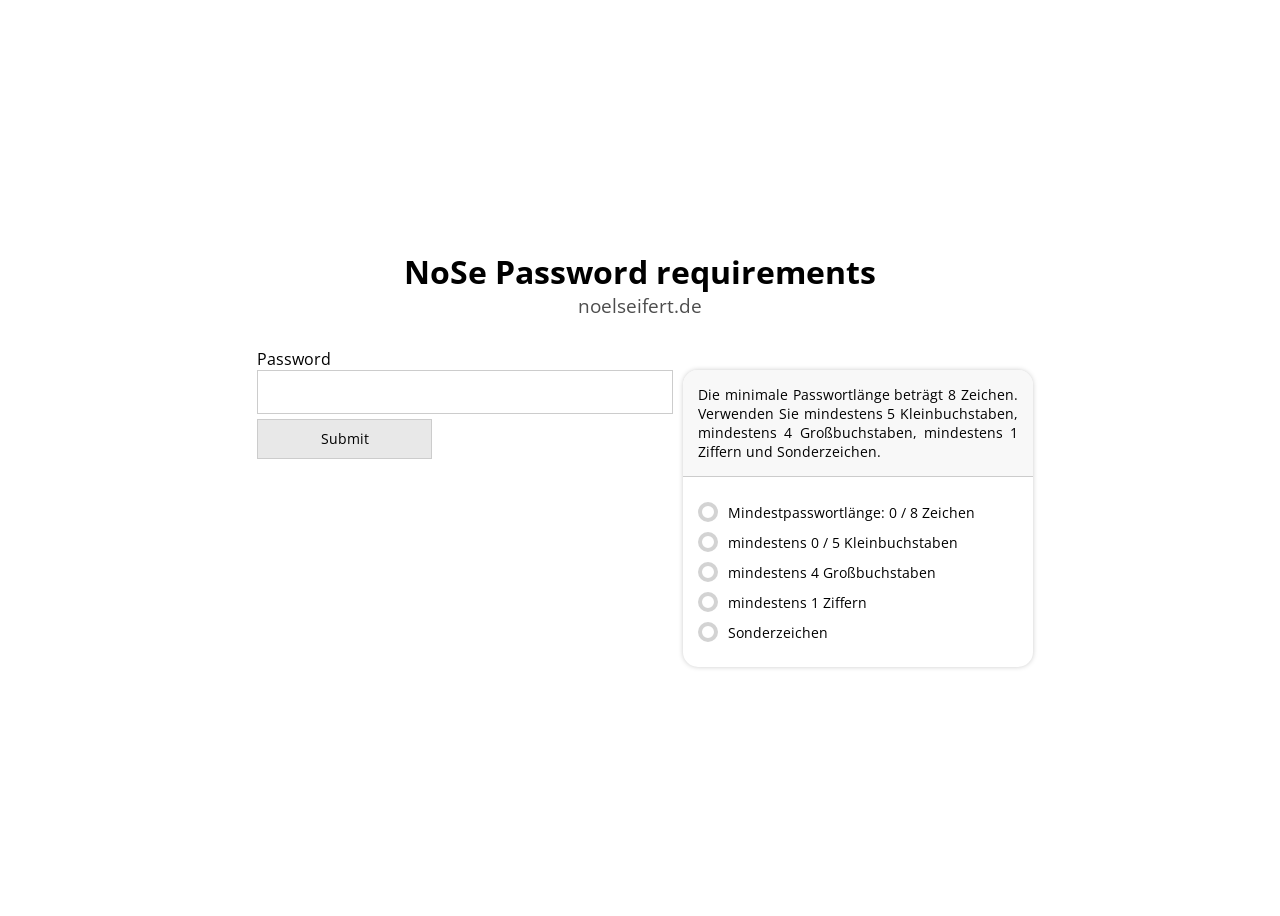
==== index.html @ 2f5efb97 "renamed demo.html to index.html (for GitHub Pages)" ====
<!DOCTYPE html>
<html lang="de">
<head>
    <meta charset="UTF-8">
    <title>NoSe Password requirements check</title>
    <link rel="stylesheet" type="text/css" href="/src/PWrequirements.css">
    <style type="text/css">
        body {
            display: flex;
            justify-content: center;
            align-items: center;
            height: 100vh;
            flex-direction: column;
        }
        h1, h3, a {
            font-family: "Open Sans";
            text-align: center;
            margin: 0;
            color: black;
            text-decoration: none;
        }
        h3 a{
            font-weight: lighter;
            color: #4d4d4d
        }
        form {
            margin-top: 30px;
        }
        label {
            font-family: "Open Sans";
            font-size: 16px;
        }

        input {
            border: solid 1px #ccc;
            height: 40px;
            font-size: 22px;
            line-height: 22px;
            padding-inline: 7px;
        }

        button {
            height: 40px;
            width: 175px;
            border: solid 1px #ccc;
            margin-top: 5px;
            background-color: #e8e8e8;
            font-family: "Open Sans";
            font-size: 14px;
        }
    </style>
</head>
<body>
<script src="https://ajax.googleapis.com/ajax/libs/jquery/3.6.0/jquery.min.js"></script>
<div>
    <h1>NoSe Password requirements</h1>
    <h3><a href="noelseifert.de">noelseifert.de</a></h3>
</div>
<form id="PWreq-form" action="" method="post">
    <div style="width: fit-content">
        <label>Password</label><br/>
        <input id="PWreq-PW" type="password" style="width: 400px">
    </div>
    <button>Submit</button>
</form>

<script type="text/javascript" src="/src/PWrequirements.js"></script>
<script type="text/javascript">
    $(function () {
        $("input[type=password]").PWrequire({
            useLowercase: 5,
            useNumbers: 1,
            useUppercase: 4,
            useSpecial: -1,
            minCharacter: 8,
            maxCharacter: 0,
            minCharacterDisplayType: "advanced",
            lowercaseDisplayType: "advanced"
        });
    })
</script>
</body>
</html>
---- src/PWrequirements.css ----
@import url("https://fonts.googleapis.com/css2?family=Open+Sans&display=swap");
.PWreq-hint {
  height: fit-content;
  width: 350px;
  box-shadow: 0 0 5px #ccc;
  text-align: justify;
  font-family: "Open Sans", sans-serif;
  font-size: 14px;
  border-radius: 15px;
  position: relative;
  z-index: 1000;
  left: 10px;
  float: right;
  background-color: #fff;
}
.PWreq-hint .PWreq-inner .PWreq-Explanation {
  background-color: #f8f8f8;
  color: black;
  padding: 15px;
  border-start-start-radius: 15px;
  border-start-end-radius: 15px;
  border-bottom: solid #ccc 1px;
}
.PWreq-hint .PWreq-inner .PWreq-requirements ul {
  list-style: none;
  margin: 0;
  padding: 15px;
}
.PWreq-hint .PWreq-inner .PWreq-requirements ul .PWreq-item {
  margin-block: 10px;
}
.PWreq-hint .PWreq-inner .PWreq-requirements ul .PWreq-item.satisfied::before {
  content: "";
  display: inline-flex;
  height: 12px;
  width: 12px;
  border-radius: 12px;
  background-color: forestgreen;
  border: solid 4px forestgreen;
  margin-right: 10px;
}
.PWreq-hint .PWreq-inner .PWreq-requirements ul .PWreq-item.surplus::before {
  content: "";
  display: inline-flex;
  height: 12px;
  width: 12px;
  border-radius: 12px;
  background-color: #f14646;
  border: solid 3px #f14646;
  margin-right: 10px;
}
.PWreq-hint .PWreq-inner .PWreq-requirements ul .PWreq-item::before {
  content: "";
  display: inline-flex;
  height: 12px;
  width: 12px;
  border-radius: 12px;
  background-color: transparent;
  border: solid 4px lightgray;
  margin-right: 10px;
}

/*# sourceMappingURL=PWrequirements.css.map */
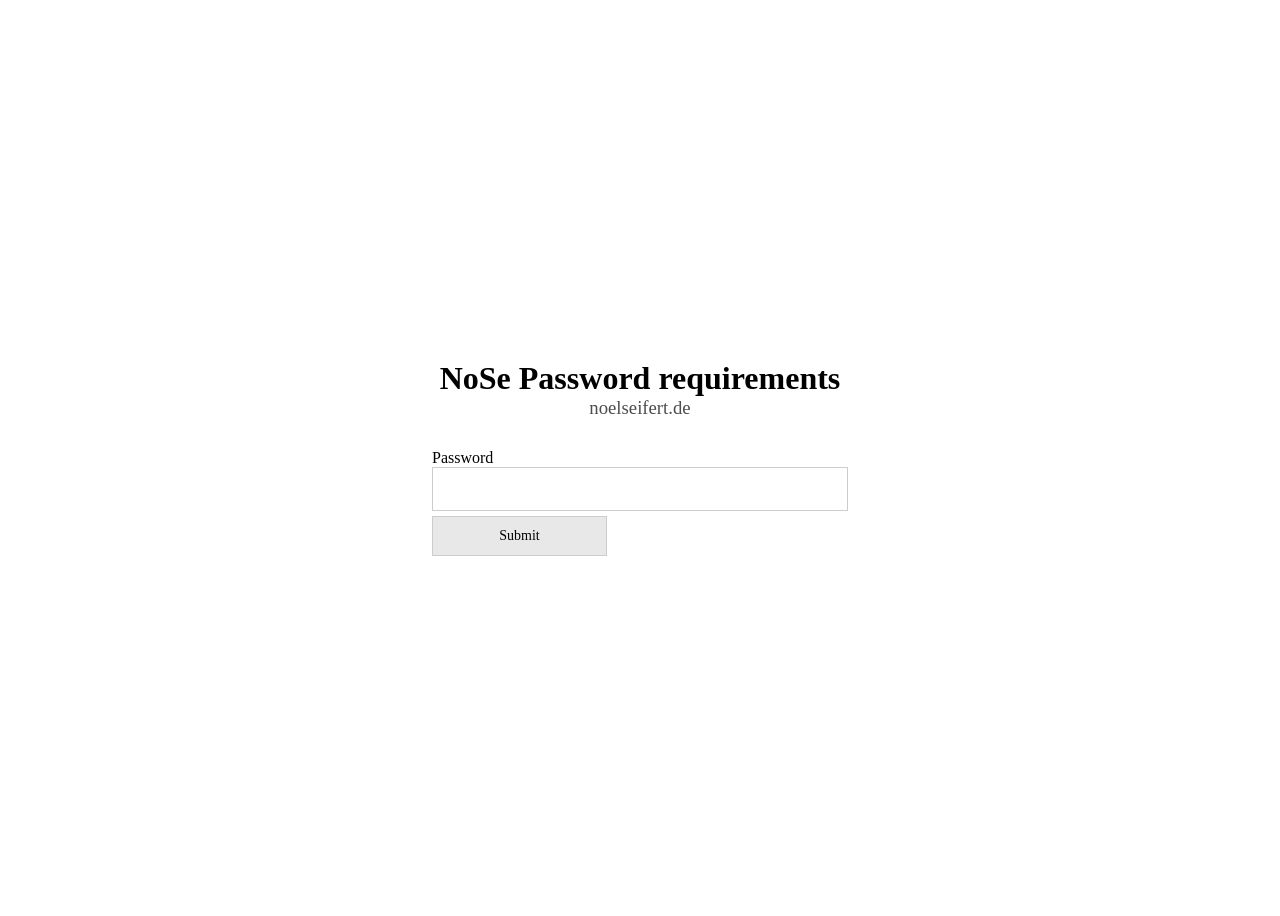
==== commit 9b2328fd: "css and script paths adjusted to repo" ====
--- a/index.html
+++ b/index.html
@@ -3,8 +3,8 @@
 <head>
     <meta charset="UTF-8">
     <title>NoSe Password requirements check</title>
-    <link rel="stylesheet" type="text/css" href="/src/PWrequirements.css">
-    <style type="text/css">
+    <link rel="stylesheet" type="text/css" href="/PWrequirements/src/PWrequirements.css">
+    <style>
         body {
             display: flex;
             justify-content: center;
@@ -64,7 +64,7 @@
     <button>Submit</button>
 </form>
 
-<script type="text/javascript" src="/src/PWrequirements.js"></script>
+<script type="text/javascript" src="/PWrequirements/src/PWrequirements.js"></script>
 <script type="text/javascript">
     $(function () {
         $("input[type=password]").PWrequire({
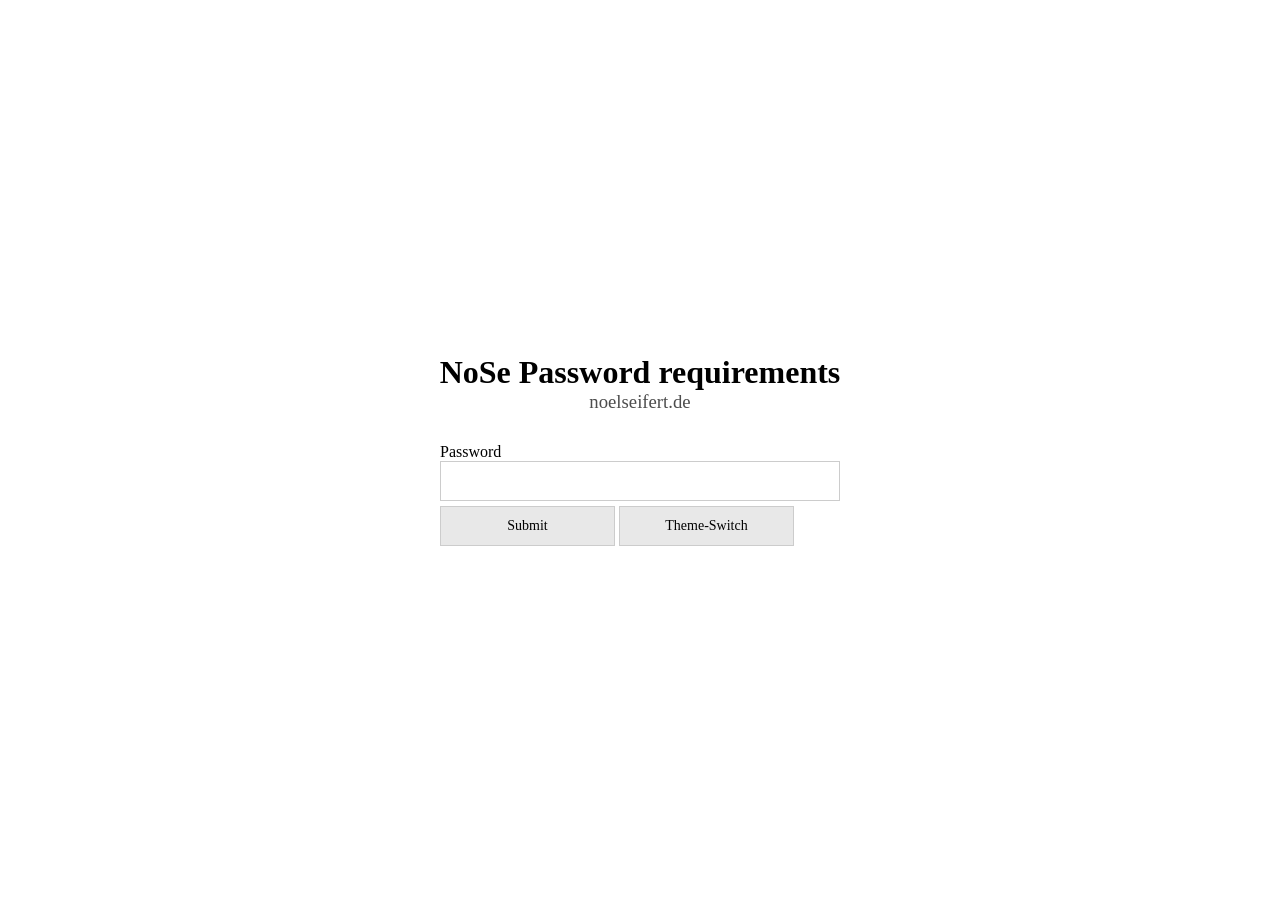
==== commit 9a73f6cd: "darkmode implementation + better mobile layout" ====
--- a/index.html
+++ b/index.html
@@ -2,6 +2,8 @@
 <html lang="de">
 <head>
     <meta charset="UTF-8">
+    <meta name="viewport" content="width=device-width, initial-scale=1.0, maximum-scale=1.0" />
+    <meta name="format-detection" content="telephone=no" />
     <title>NoSe Password requirements check</title>
     <link rel="stylesheet" type="text/css" href="/PWrequirements/src/PWrequirements.css">
     <style>
@@ -11,6 +13,13 @@
             align-items: center;
             height: 100vh;
             flex-direction: column;
+            margin: 0;
+        }
+        body.PW-darkmode {
+            background-color: #000;
+        }
+        body.PW-darkmode div, body.PW-darkmode p, body.PW-darkmode h1, body.PW-darkmode h2, body.PW-darkmode a {
+            color: #fff;
         }
         h1, h3, a {
             font-family: "Open Sans";
@@ -37,6 +46,9 @@
             font-size: 22px;
             line-height: 22px;
             padding-inline: 7px;
+            max-width: 400px;
+            width: 400px;
+            box-sizing: border-box;
         }
 
         button {
@@ -59,9 +71,10 @@
 <form id="PWreq-form" action="" method="post">
     <div style="width: fit-content">
         <label>Password</label><br/>
-        <input id="PWreq-PW" type="password" style="width: 400px">
+        <input id="PWreq-PW" type="password">
     </div>
     <button>Submit</button>
+    <button class="themeSwitch" onclick="$('body, #PWreq-form').toggleClass('PW-darkmode')">Theme-Switch</button>
 </form>
 
 <script type="text/javascript" src="/PWrequirements/src/PWrequirements.js"></script>
@@ -70,12 +83,12 @@
         $("input[type=password]").PWrequire({
             useLowercase: 5,
             useNumbers: 1,
-            useUppercase: 4,
             useSpecial: -1,
             minCharacter: 8,
-            maxCharacter: 0,
+            maxCharacter: 12,
             minCharacterDisplayType: "advanced",
-            lowercaseDisplayType: "advanced"
+            lowercaseDisplayType: "advanced",
+            style: "dark",
         });
     })
 </script>
